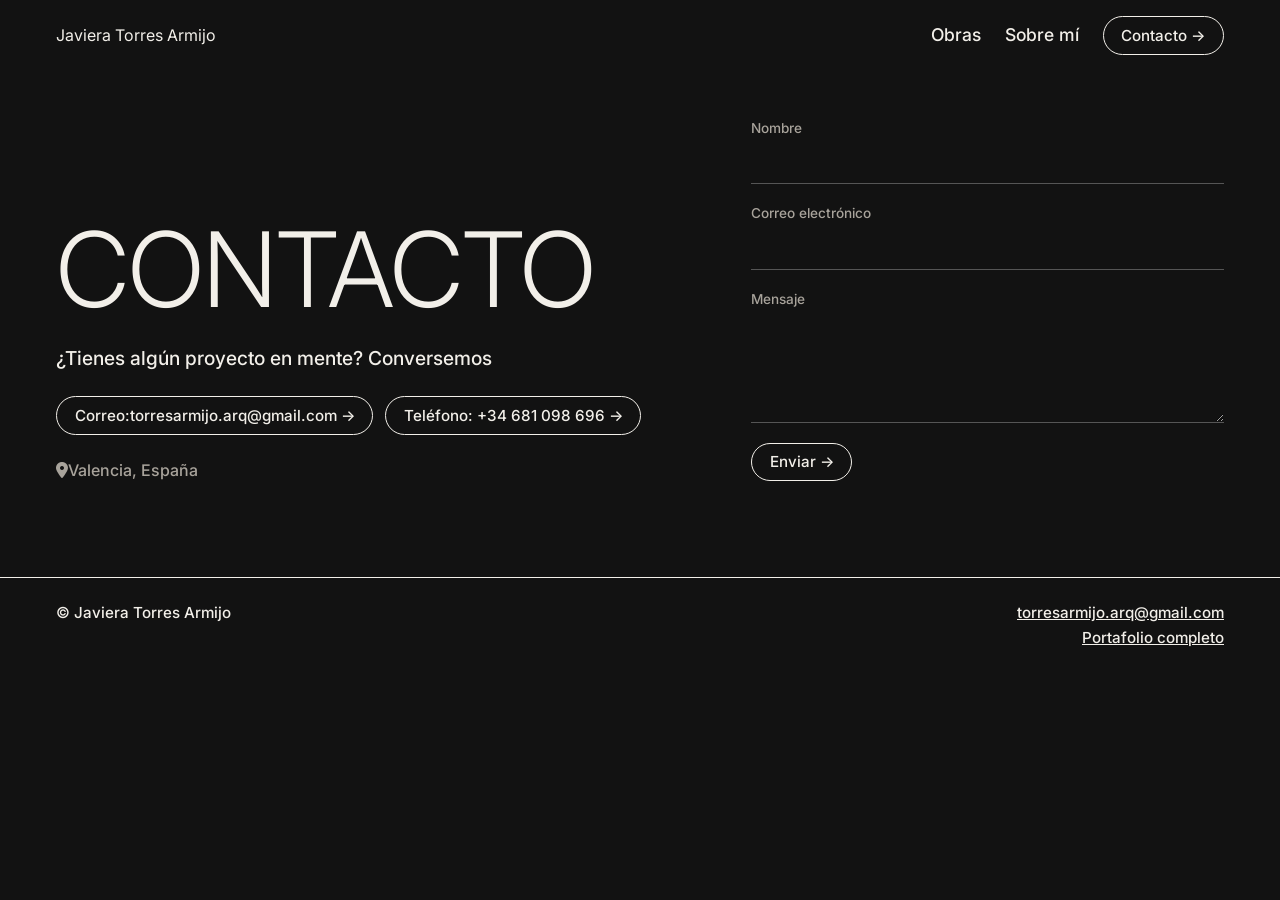
==== contacto.html @ c5724869 "inicio repo ejercicios" ====
<!DOCTYPE html>
<html lang="en">
<head>
    <meta charset="UTF-8">
    <meta name="viewport" content="width=device-width, initial-scale=1.0">
    <title>Contacto · Javiera Torres Armijo</title>
    <meta name="description" content="Portafolio de Javiera Torres Armijo, arquitecta, diseñadora gráfica y web. Trabajos seleccionados 2020 - 2025">
    <link rel="preconnect" href="https://fonts.googleapis.com">
    <link rel="preconnect" href="https://fonts.gstatic.com" crossorigin>
    <link rel="stylesheet" href="https://fonts.googleapis.com/css2?family=Inter:wght@300;400;500;600&display=swap">
    <link rel="stylesheet" href="https://cdnjs.cloudflare.com/ajax/libs/font-awesome/6.5.1/css/all.min.css">
    <link rel="stylesheet" href="styles.css">
</head>
<body>
    <header class="cabecera">
        <div class="contenedor cabecera__interior">
            <a href="index.html" class="cabecera__nombre">Javiera Torres Armijo</a>
            <nav aria-label="Principal">
                <ul class="menu">
                    <li class="menu__item"><a href="index.html" class="menu__enlace">Obras</a></li>
                    <li class="menu__item"><a href="sobre-mi.html" class="menu__enlace">Sobre mí</a></li>
                    <li class="menu__item"><a href="contacto.html" aria-current="page" class="boton">Contacto &rarr;</a></li>
                </ul>
            </nav>
        </div>
    </header>
    <main class="contenedor contacto">
        <section class="contacto__texto">
            <h1 class="titulo-gigante">Contacto</h1>
            <p class="contacto__lema">¿Tienes algún proyecto en mente? Conversemos</p>
            <div class="contacto__botones">
                <a href="mailto:torresarmijo.arq@gmail.com" class="boton">Correo:torresarmijo.arq@gmail.com &rarr;</a>
                <a href="tel:+34681098696" class="boton">Teléfono: +34 681 098 696 &rarr;</a>
            </div>
            <p class="contacto__lugar"><i class="fa-solid fa-location-dot"></i>Valencia, España</p>
        </section>
        <form action="mailto:torresarmijo.arq@gmail.com" class="formulario" method="post" enctype="text/plain">
            <div class="formulario__campo">
                <label for="nombre" class="formulario__etiqueta">Nombre</label>
                <input type="text" class="formulario__control" id="nombre" name="nombre" required>
            </div>
            <div class="formulario__campo">
                <label for="correo" class="formulario__etiqueta">Correo electrónico</label>
                <input type="email" class="formulario__control" id="correo" name="correo" required>
            </div>
            <div class="formulario__campo">
                <label for="mensaje" class="formulario__etiqueta">Mensaje</label>
                <textarea name="mensaje" id="mensaje" class="formulario__control" rows="4" required></textarea>
            </div>
            <button class="boton" type="submit" >Enviar &rarr;</button>
        </form>
    </main>    
    <footer class="pie">
        <div class="contenedor pie__interior">
            <p>&copy; Javiera Torres Armijo</p>
            <div class="pie__contacto"><a href="mailto:torresarmijo.arq@gmail.com">torresarmijo.arq@gmail.com</a><a href="https://online.fliphtml5.com/nnvds/bmsx" target="_blank" rel="noopener">Portafolio completo</a></div>
        </div>
    </footer>
    
</body>
</html>
---- styles.css ----
* {
    box-sizing: border-box;
    margin: 0;
}

html {
    scroll-behavior: smooth;
}

body {
    background: #121212;
    color: #f2efe9;
    font: 500 1rem/1.4 "Inter", sans-serif;
}

img {
    max-width: 100%;
    height: auto;
    display: block;
}

a {
    color: inherit;
}

.contenedor {
    max-width: 1600px;
    margin: 0 auto;
    padding: 0 1.25rem;
}

.titulo-gigante {
    font-weight: 300;
    text-transform: uppercase;
    font-size: clamp(2.25rem, 9vw, 6.5rem);
    line-height: 1;
    letter-spacing: -.01em;
}

/* CABECERA Y MENÚ HORIZONTAL */
.cabecera {
    position: sticky;
    top: 0;
    z-index: 10;
    background: #121212;
}

.cabecera__interior {
    display: flex;
    justify-content: space-between;
    align-items: center;
    gap: 1rem;
    padding-top: 1rem;
    padding-bottom: 1rem;
}

.cabecera__nombre {
    text-decoration: none;
    font-size: 1rem;
    font-weight: 400;
}

.menu {
    display: flex;
    align-items: center;
    gap: 1rem;
    list-style: none;
    padding: 0;
    font-size: .95rem;
}

.menu__enlace {
    text-decoration: none;
}

.menu__enlace:hover,
.menu__enlace[aria-current="page"] {
    text-decoration: underline;
    text-underline-offset: 6px;
}

/* BOTON  */
.boton {
    display: inline-block;
    border: 1px solid #f2efe9;
    border-radius: 999px;
    padding: .55rem 1.1rem;
    background: none;
    color: #f2efe9;
    font: 500 .95rem "Inter", sans-serif;
    text-decoration: none;
    cursor: pointer;
    transition: background .2s, color .2s;
}

.boton:hover,
.boton:focus-visible {
    background: #f2efe9;
    color: #121212;
}

/* OBRAS: FILA HORIZONTAL CON DESPLAZAMIENTO */
.obras {
    padding: 1.5rem 0 2rem;
}

.obras__fila {
    display: flex;
    gap: 1.25rem;
    list-style: none;
    padding: 0 1.25rem 1rem;
    overflow-x: auto;
    scroll-snap-type: x mandatory;
    scroll-padding: 0 1.25rem;
    scrollbar-width: thin;
    scrollbar-color: #555 #121212;
}

.obras__item {
    flex: 0 0 78vw;
    scroll-snap-align: start;
}

.presentacion {
    display: flex;
    align-items: flex-end;
}

.presentacion__texto {
    font-size: 1.35rem;
    font-weight: 500;
    line-height: 1.25;
}

.tarjeta {
    position: relative;
    display: block;
    aspect-ratio: 3/4;
    overflow: hidden;
    color: #f2efe9;
    text-decoration: none;
}

.tarjeta__img {
    width: 100%;
    height: 100%;
    object-fit: cover;
    filter: grayscale(1);
    transition: filter .4s, transform .6s;
}

.tarjeta:hover .tarjeta__img,
.tarjeta:focus-visible .tarjeta__img {
    filter: grayscale(0);
    transform: scale(1.03);
}

.tarjeta__texto {
    position: absolute;
    inset: auto 0 0 0;
    padding: 3rem 1.25rem 1.25rem;
    background: linear-gradient(to top, rgba(0, 0, 0, .85), transparent);
}

.tarjeta__titulo {
    font-size: 1.05rem;
    font-weight: 500;
}

.tarjeta__sub {
    font-size: .9rem;
}

.obras__aviso {
    margin-top: 1rem;
    font-size: .9rem;
}

/* PAGINA DE OBRAS */
.obra {
    padding-bottom: 2rem;
}

.obra__encabezado {
    display: grid;
    gap: 1rem;
    padding: 2rem 0;
}

.obra__resumen {
    max-width: 36rem;
    font-size: 1.1rem;
}

.obra__principal {
    width: 100%;
    max-height: 85vh;
    object-fit: cover;
}

.obra__cuerpo {
    display: grid;
    gap: 2rem;
    padding: 3rem 0;
}

.obra__secundaria {
    width: 100%;
}

.ficha__fila {
    padding: .9rem 0;
    border-bottom: 1 px solid #2e2e2e;
}

.ficha dt {
    color: #a8a39b;
    font-size: .85rem;
    text-decoration: underline;
    text-underline-offset: 4px;
}

.galeria {
    display: grid;
    gap: 2rem;
}

.galeria__pie {
    padding-top: .5rem;
    font-size: .85rem;
    color: #a8a39b;
}

.galeria__img {
    width: 100%;
}

.paginacion {
    display: flex;
    flex-wrap: wrap;
    justify-content: space-between;
    gap: 1rem;
    margin-bottom: 3rem;
}

/* SOBRE MI */
.sobre {
    display: grid;
    gap: 3rem;
    padding-top: 1.5rem;
    padding-bottom: 3rem;
}

.sobre__img {
    width: 100%;
    max-height: 70vh;
    object-fit: cover;
}

.sobre__texto {
    margin: 1.5rem;
    font-size: 1.2rem;
    line-height: 1.35;
    max-width: 60rem;
}

.sobre__botones,
.contacto__botones {
    display: flex;
    flex-wrap: wrap;
    gap: .75rem;
}

.sobre__datos {
    display: grid;
    gap: 2.5rem;
    align-content: start;
    color: #cfcac2;
}

.lista__titulo {
    font-size: .95rem;
    font-weight: 500;
    text-decoration: underline;
    text-underline-offset: 4px;
    margin-bottom: 1rem;
}

.lista__fila {
    display: flex;
    justify-content: space-between;
    gap: 1rem;
    padding: .5rem 0;
    font-size: .95rem;
}

.lista__fila dd {
    text-align: right;
    white-space: nowrap;
}

/* CONTACTO Y FORMULARIO */
.contacto {
    display: grid;
    gap: 3rem;
    padding-top: 3rem;
    padding-bottom: 4rem;
}

.contacto__lema {
    margin: 1.5rem 0;
    font-size: 1.2rem;
    max-width: 32rem;
}

.contacto__lugar {
    margin-top: 1.5rem;
    color: #a8a39b;
}

.formulario {
    display: grid;
    gap: 1.25rem;
    align-content: end;
}

.formulario__campo {
    display: grid;
    gap: .25rem;
}

.formulario__etiqueta {
    font-size: .85rem;
    color: #a8a39b;
}

.formulario__control {
    width: 100%;
    padding: .6rem 0;
    border: 0;
    border-bottom: 1px solid #555;
    background: transparent;
    color: #f2efe9;
    font: inherit;
}

.formulario__control:focus {
    outline: 0;
    border-bottom-color: #f2efe9;
}

.formulario__control option {
    background: #121212;
}

.formulario .boton {
    justify-self: start;
}

/* PIE */
.pie {
    margin-top: 2rem;
    border-top: 1px solid #f2efe9;
}

.pie__interior {
    display: flex;
    flex-wrap: wrap;
    justify-content: space-between;
    gap: 1rem;
    padding-top: 1.5rem;
    padding-bottom: 1.5rem;
    font-size: .95rem;
}

.pie__contacto {
    display: grid;
    gap: .25rem;
}

/* TABLET Y ESCRITORIO */
@media (min-width:768px) {

    .contenedor,
    .obra__fila {
        padding-left: 3.5rem;
        padding-right: 3.5rem;
    }

    .obras__fila {
        scroll-padding: 0 3.5rem;
    }

    .cabecera_interior {
        padding-top: 1.25rem;
        padding-bottom: 1.25rem;
    }

    .menu {
        gap: 1.5rem;
        font-size: 1.1rem;
    }

    .obras_item {
        flex-basis: 430px;
    }

    .presentacion__texto {
        font-size: 1.5rem;
    }

    .obra__encabezado {
        grid-template-columns: auto 1fr;
        align-items: center;
        gap: 3rem;
        padding: 3rem 0;
    }

    .obra__cuerpo {
        grid-template-columns: 1.3fr 1fr;
        gap: 4rem;
        align-items: center;
    }

    .galeria {
        gap: 3rem;
    }

    .sobre {
        grid-template-columns: 2.2fr 1fr;
        gap: 5rem;
    }

    .contacto {
        grid-template-columns: 1.3fr 1fr;
        gap: 5rem;
        align-items: end;
    }

    .pie__contacto {
        text-align: right;
    }
}
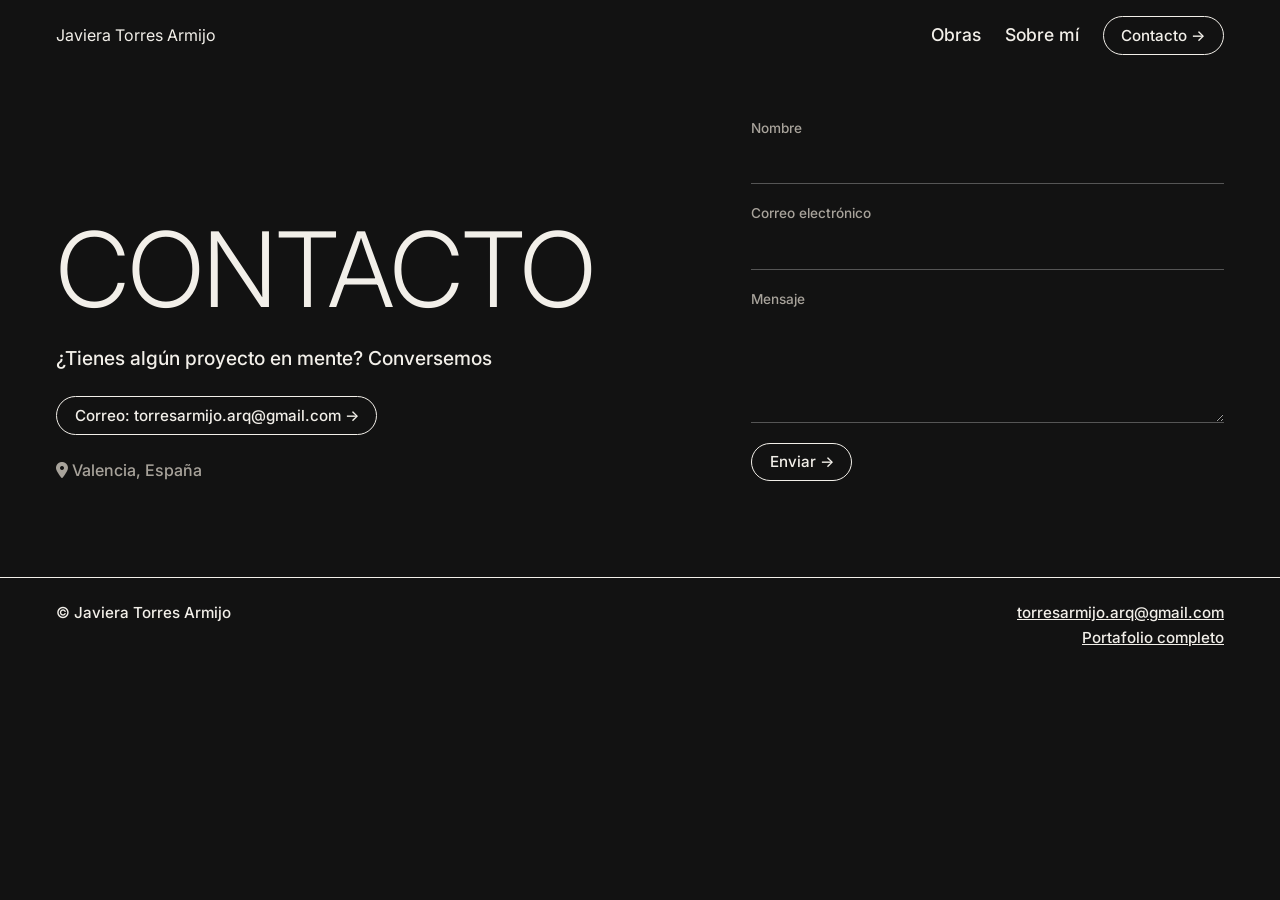
==== commit a575b86f: "cambio presentacion label" ====
--- a/contacto.html
+++ b/contacto.html
@@ -1,16 +1,19 @@
 <!DOCTYPE html>
 <html lang="en">
+
 <head>
     <meta charset="UTF-8">
     <meta name="viewport" content="width=device-width, initial-scale=1.0">
     <title>Contacto · Javiera Torres Armijo</title>
-    <meta name="description" content="Portafolio de Javiera Torres Armijo, arquitecta, diseñadora gráfica y web. Trabajos seleccionados 2020 - 2025">
+    <meta name="description"
+        content="Portafolio de Javiera Torres Armijo, arquitecta, diseñadora gráfica y web. Trabajos seleccionados 2020 - 2025">
     <link rel="preconnect" href="https://fonts.googleapis.com">
     <link rel="preconnect" href="https://fonts.gstatic.com" crossorigin>
     <link rel="stylesheet" href="https://fonts.googleapis.com/css2?family=Inter:wght@300;400;500;600&display=swap">
     <link rel="stylesheet" href="https://cdnjs.cloudflare.com/ajax/libs/font-awesome/6.5.1/css/all.min.css">
     <link rel="stylesheet" href="styles.css">
 </head>
+
 <body>
     <header class="cabecera">
         <div class="contenedor cabecera__interior">
@@ -19,7 +22,8 @@
                 <ul class="menu">
                     <li class="menu__item"><a href="index.html" class="menu__enlace">Obras</a></li>
                     <li class="menu__item"><a href="sobre-mi.html" class="menu__enlace">Sobre mí</a></li>
-                    <li class="menu__item"><a href="contacto.html" aria-current="page" class="boton">Contacto &rarr;</a></li>
+                    <li class="menu__item"><a href="contacto.html" aria-current="page" class="boton">Contacto &rarr;</a>
+                    </li>
                 </ul>
             </nav>
         </div>
@@ -29,10 +33,9 @@
             <h1 class="titulo-gigante">Contacto</h1>
             <p class="contacto__lema">¿Tienes algún proyecto en mente? Conversemos</p>
             <div class="contacto__botones">
-                <a href="mailto:torresarmijo.arq@gmail.com" class="boton">Correo:torresarmijo.arq@gmail.com &rarr;</a>
-                <a href="tel:+34681098696" class="boton">Teléfono: +34 681 098 696 &rarr;</a>
+                <a href="mailto:torresarmijo.arq@gmail.com" class="boton">Correo: torresarmijo.arq@gmail.com &rarr;</a>
             </div>
-            <p class="contacto__lugar"><i class="fa-solid fa-location-dot"></i>Valencia, España</p>
+            <p class="contacto__lugar"><i class="fa-solid fa-location-dot"></i> Valencia, España</p>
         </section>
         <form action="mailto:torresarmijo.arq@gmail.com" class="formulario" method="post" enctype="text/plain">
             <div class="formulario__campo">
@@ -47,15 +50,18 @@
                 <label for="mensaje" class="formulario__etiqueta">Mensaje</label>
                 <textarea name="mensaje" id="mensaje" class="formulario__control" rows="4" required></textarea>
             </div>
-            <button class="boton" type="submit" >Enviar &rarr;</button>
+            <button class="boton" type="submit">Enviar &rarr;</button>
         </form>
-    </main>    
+    </main>
     <footer class="pie">
         <div class="contenedor pie__interior">
             <p>&copy; Javiera Torres Armijo</p>
-            <div class="pie__contacto"><a href="mailto:torresarmijo.arq@gmail.com">torresarmijo.arq@gmail.com</a><a href="https://online.fliphtml5.com/nnvds/bmsx" target="_blank" rel="noopener">Portafolio completo</a></div>
+            <div class="pie__contacto"><a href="mailto:torresarmijo.arq@gmail.com">torresarmijo.arq@gmail.com</a><a
+                    href="https://online.fliphtml5.com/nnvds/bmsx" target="_blank" rel="noopener">Portafolio
+                    completo</a></div>
         </div>
     </footer>
-    
+
 </body>
+
 </html>
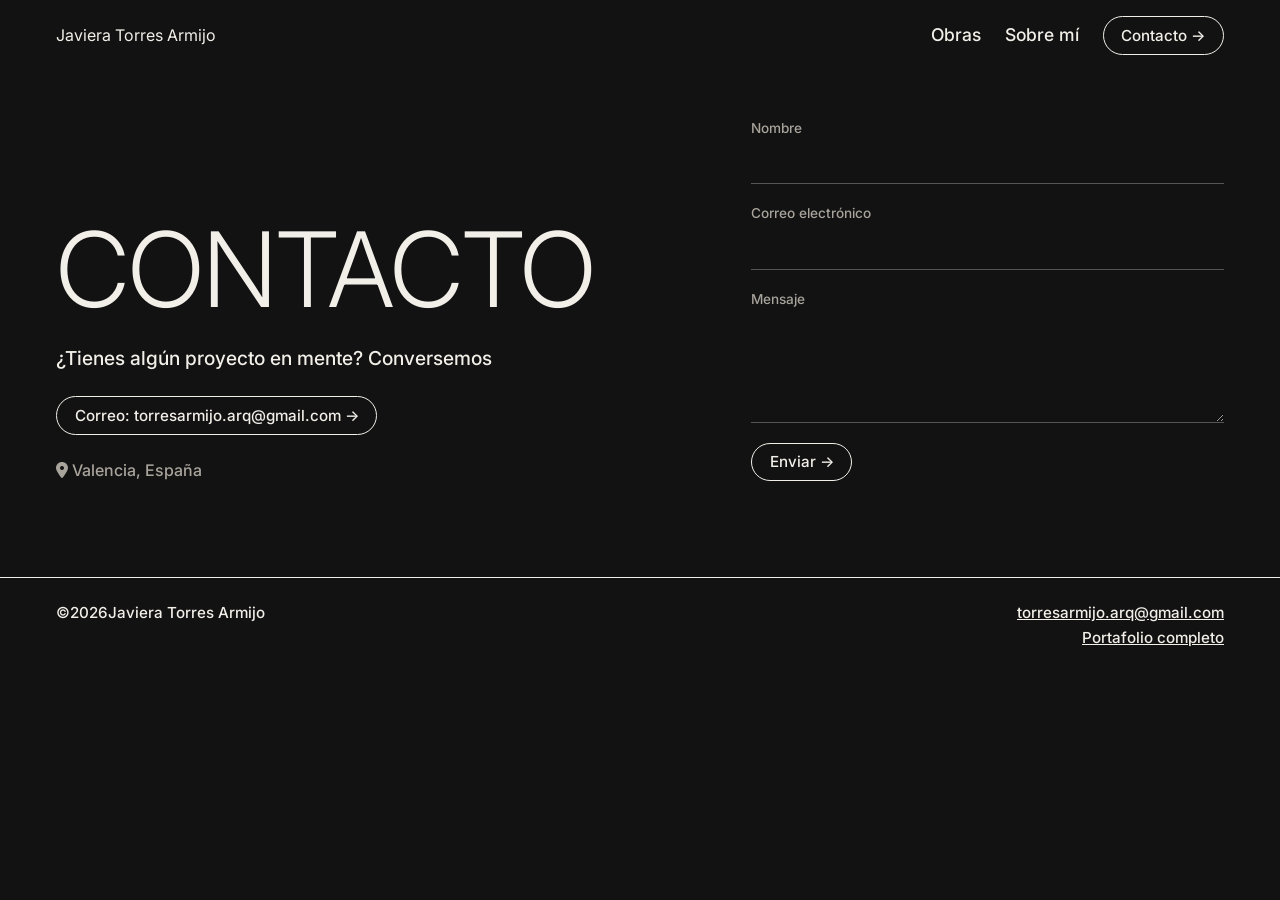
==== commit 8cf46515: "actualizaciones en todos por apliacion de javascript" ====
--- a/contacto.html
+++ b/contacto.html
@@ -55,13 +55,13 @@
     </main>
     <footer class="pie">
         <div class="contenedor pie__interior">
-            <p>&copy; Javiera Torres Armijo</p>
+            <p>&copy;<span id="anio">2026</span>Javiera Torres Armijo</p>
             <div class="pie__contacto"><a href="mailto:torresarmijo.arq@gmail.com">torresarmijo.arq@gmail.com</a><a
                     href="https://online.fliphtml5.com/nnvds/bmsx" target="_blank" rel="noopener">Portafolio
                     completo</a></div>
         </div>
     </footer>
-
+<script src="main.js" defer></script>
 </body>
 
 </html>
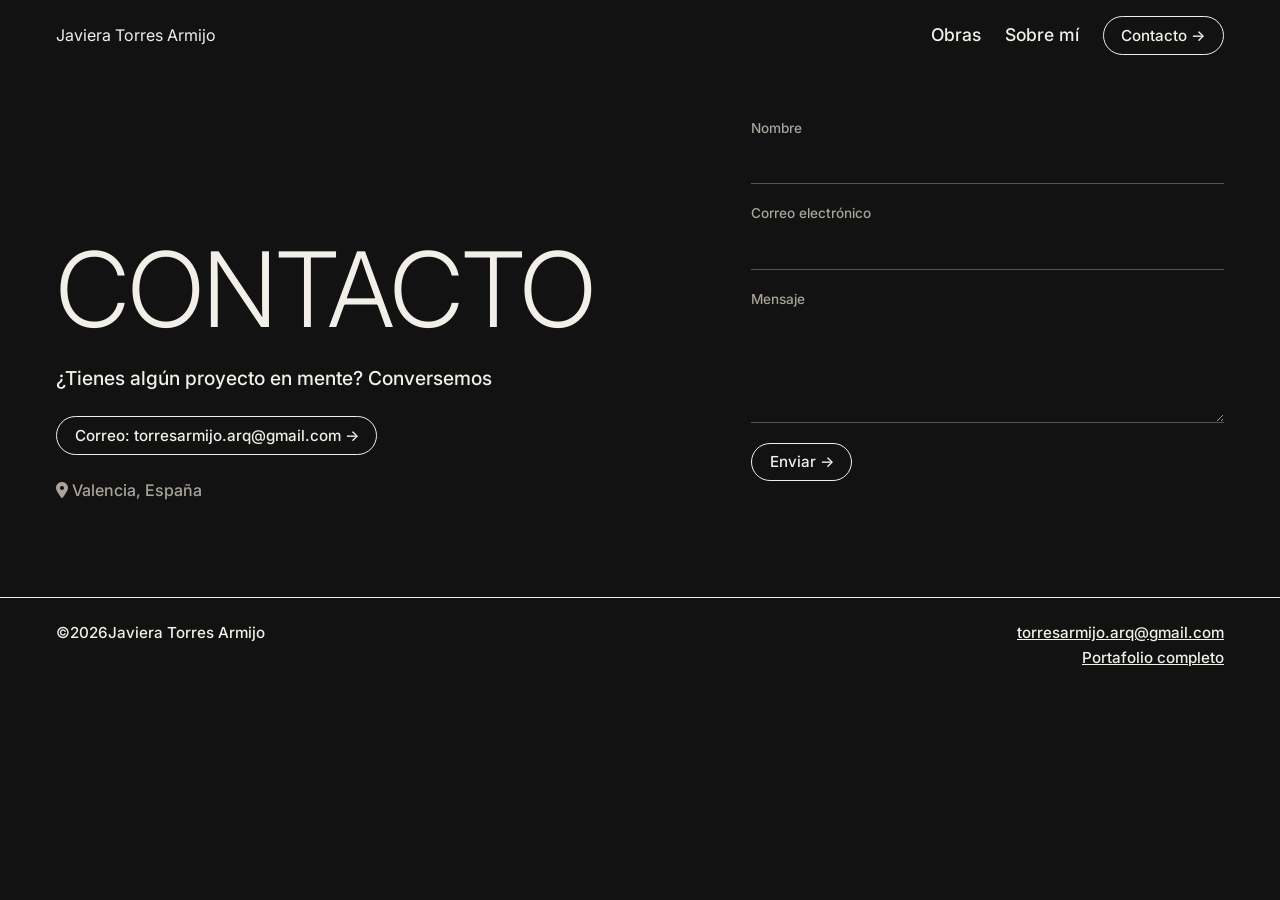
==== commit 2afd6ca1: "agregar javascript a css" ====
--- a/contacto.html
+++ b/contacto.html
@@ -1,5 +1,5 @@
 <!DOCTYPE html>
-<html lang="en">
+<html lang="es">
 
 <head>
     <meta charset="UTF-8">
@@ -37,7 +37,7 @@
             </div>
             <p class="contacto__lugar"><i class="fa-solid fa-location-dot"></i> Valencia, España</p>
         </section>
-        <form action="mailto:torresarmijo.arq@gmail.com" class="formulario" method="post" enctype="text/plain">
+        <form action="mailto:torresarmijo.arq@gmail.com" class="formulario" method="post" enctype="text/plain" id="formulario" novalidate>
             <div class="formulario__campo">
                 <label for="nombre" class="formulario__etiqueta">Nombre</label>
                 <input type="text" class="formulario__control" id="nombre" name="nombre" required>
@@ -51,6 +51,7 @@
                 <textarea name="mensaje" id="mensaje" class="formulario__control" rows="4" required></textarea>
             </div>
             <button class="boton" type="submit">Enviar &rarr;</button>
+            <p class="formulario__mensaje" id="mensaje-formulario" role="status"></p>
         </form>
     </main>
     <footer class="pie">
--- a/styles.css
+++ b/styles.css
@@ -172,7 +172,6 @@
 }
 
 .obras__aviso {
-    margin-top: 1rem;
     font-size: .9rem;
 }
 
@@ -377,6 +376,74 @@
     display: grid;
     gap: .25rem;
 }
+/* JAVASCRIPT */
+.obras__controles{
+    display: flex;
+    justify-content: space-between;
+    align-items: center;
+    gap: 1rem;
+    margin-top: 1rem;
+}
+
+.obras__botones{
+    display: flex;
+    gap: .5rem;
+}
+
+.boton--flecha{
+    width: 2.75rem;
+    height: 2.75rem;
+    padding: 0;
+    display: grid ;
+    place-items: center;
+}
+
+.obra img{
+    cursor: zoom-in;
+}
+
+.visor{
+    width: 100%;
+    height: 100%;
+    max-width: none;
+    max-height: none;
+    margin: 0;
+    padding: 1rem;
+    border: 0;
+    background: rgba(0,0,0,.95);
+    color: #f2efe9;
+}
+
+.visor[open]{
+    display: grid;
+    grid-template-rows: 1fr auto;
+    gap: .75rem;
+}
+
+.visor__img{
+    width: 100%;
+    height: 100%;
+    min-height: 0;
+    margin: auto;
+    object-fit: contain;
+}
+
+.visor__pie{
+    text-align: center;
+    font-size: .9rem;
+    color: #a8a39b;
+}
+
+.visor__cerrar{
+    position: absolute;
+    top: .75rem;
+    right: 1rem;
+    z-index: 1;
+    background: none;
+    border: 0;
+    color: #f2efe9;
+    font-size: 2.25;
+}
 
 /* TABLET Y ESCRITORIO */
 @media (min-width:768px) {
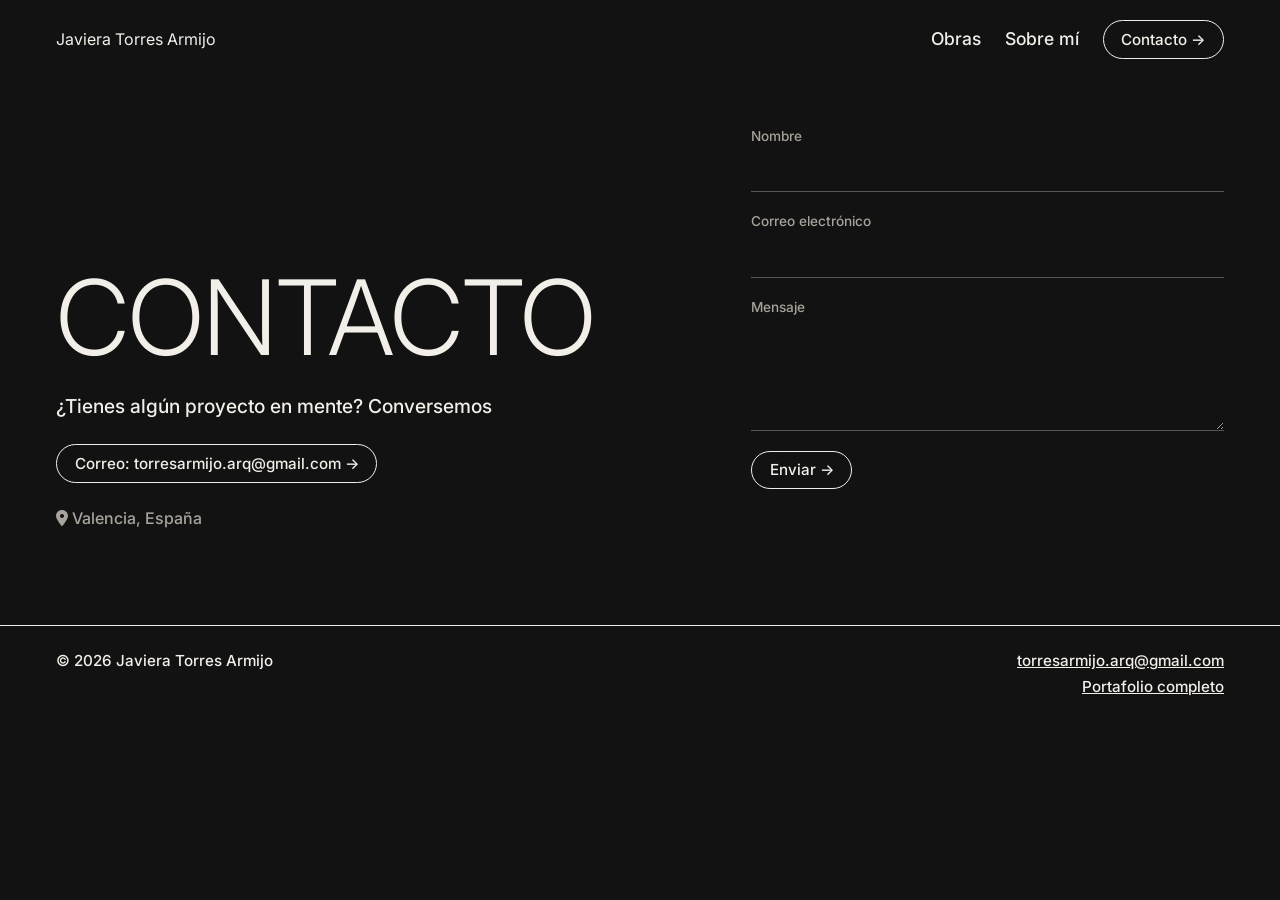
==== commit 0a7f2623: "correccion de errores en todas las hojas de estilos" ====
--- a/contacto.html
+++ b/contacto.html
@@ -56,7 +56,7 @@
     </main>
     <footer class="pie">
         <div class="contenedor pie__interior">
-            <p>&copy;<span id="anio">2026</span>Javiera Torres Armijo</p>
+            <p>&copy; <span id="anio">2026</span> Javiera Torres Armijo</p>
             <div class="pie__contacto"><a href="mailto:torresarmijo.arq@gmail.com">torresarmijo.arq@gmail.com</a><a
                     href="https://online.fliphtml5.com/nnvds/bmsx" target="_blank" rel="noopener">Portafolio
                     completo</a></div>
--- a/styles.css
+++ b/styles.css
@@ -209,7 +209,7 @@
 
 .ficha__fila {
     padding: .9rem 0;
-    border-bottom: 1 px solid #2e2e2e;
+    border-bottom: 1px solid #2e2e2e;
 }
 
 .ficha dt {
@@ -239,7 +239,7 @@
     flex-wrap: wrap;
     justify-content: space-between;
     gap: 1rem;
-    margin-bottom: 3rem;
+    margin-top: 3rem;
 }
 
 /* SOBRE MI */
@@ -257,7 +257,7 @@
 }
 
 .sobre__texto {
-    margin: 1.5rem;
+    margin: 1.5rem 0;
     font-size: 1.2rem;
     line-height: 1.35;
     max-width: 60rem;
@@ -442,14 +442,30 @@
     background: none;
     border: 0;
     color: #f2efe9;
-    font-size: 2.25;
-}
+    font-size: 2.25rem;
+    line-height: 1;
+    cursor: pointer;
+}
+
+.formulario__mensaje{
+    min-height: 1.4em;
+    font-size: .9rem;
+}
+
+.formulario__mensaje--error{
+    color: #ff8a7a;
+}
+
+.formulario__mensaje--ok{
+    color: #9fd6a8;
+}
+
 
 /* TABLET Y ESCRITORIO */
 @media (min-width:768px) {
 
     .contenedor,
-    .obra__fila {
+    .obras__fila {
         padding-left: 3.5rem;
         padding-right: 3.5rem;
     }
@@ -458,7 +474,7 @@
         scroll-padding: 0 3.5rem;
     }
 
-    .cabecera_interior {
+    .cabecera__interior {
         padding-top: 1.25rem;
         padding-bottom: 1.25rem;
     }
@@ -468,7 +484,7 @@
         font-size: 1.1rem;
     }
 
-    .obras_item {
+    .obras__item {
         flex-basis: 430px;
     }
 
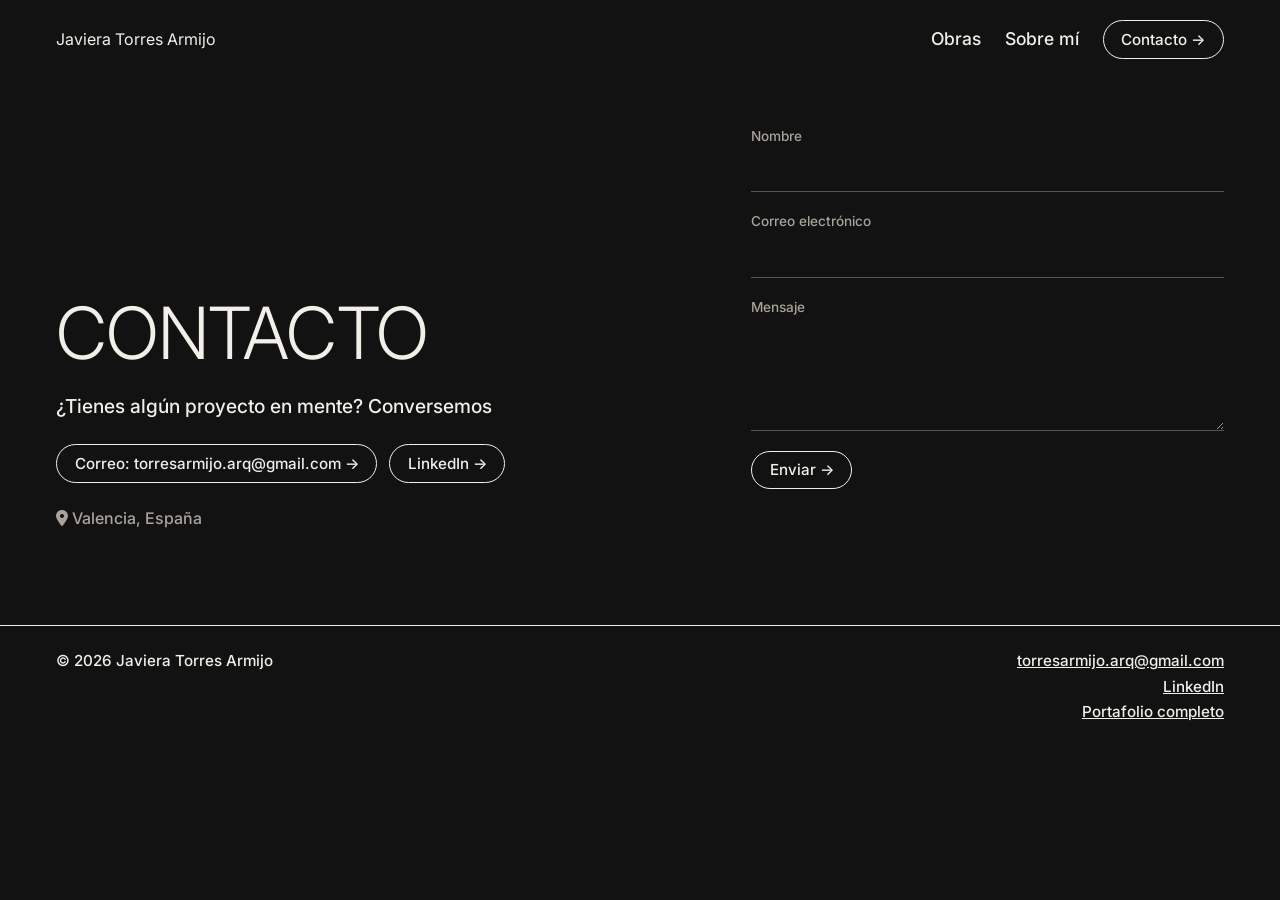
==== commit 8dac45de: "actualizacion portafolio" ====
--- a/contacto.html
+++ b/contacto.html
@@ -6,7 +6,7 @@
     <meta name="viewport" content="width=device-width, initial-scale=1.0">
     <title>Contacto · Javiera Torres Armijo</title>
     <meta name="description"
-        content="Portafolio de Javiera Torres Armijo, arquitecta, diseñadora gráfica y web. Trabajos seleccionados 2020 - 2025">
+        content="Portafolio de Javiera Torres Armijo, arquitecta, diseñadora gráfica y web. Contacto">
     <link rel="preconnect" href="https://fonts.googleapis.com">
     <link rel="preconnect" href="https://fonts.gstatic.com" crossorigin>
     <link rel="stylesheet" href="https://fonts.googleapis.com/css2?family=Inter:wght@300;400;500;600&display=swap">
@@ -34,6 +34,7 @@
             <p class="contacto__lema">¿Tienes algún proyecto en mente? Conversemos</p>
             <div class="contacto__botones">
                 <a href="mailto:torresarmijo.arq@gmail.com" class="boton">Correo: torresarmijo.arq@gmail.com &rarr;</a>
+                <a href="https://www.linkedin.com/in/javiera-torres-4b315a322/" class="boton" target="_blank" rel="noopener">LinkedIn &rarr;</a>
             </div>
             <p class="contacto__lugar"><i class="fa-solid fa-location-dot"></i> Valencia, España</p>
         </section>
@@ -54,12 +55,15 @@
             <p class="formulario__mensaje" id="mensaje-formulario" role="status"></p>
         </form>
     </main>
-    <footer class="pie">
+     <footer class="pie">
         <div class="contenedor pie__interior">
             <p>&copy; <span id="anio">2026</span> Javiera Torres Armijo</p>
             <div class="pie__contacto"><a href="mailto:torresarmijo.arq@gmail.com">torresarmijo.arq@gmail.com</a><a
-                    href="https://online.fliphtml5.com/nnvds/bmsx" target="_blank" rel="noopener">Portafolio
-                    completo</a></div>
+                    href="https://www.linkedin.com/in/javiera-torres-4b315a322/" target="_blank"
+                    rel="noopener">LinkedIn</a>
+                <a href="https://online.fliphtml5.com/nnvds/bmsx" target="_blank" rel="noopener">Portafolio
+                    completo</a>
+            </div>
         </div>
     </footer>
 <script src="main.js" defer></script>
--- a/styles.css
+++ b/styles.css
@@ -32,9 +32,16 @@
 .titulo-gigante {
     font-weight: 300;
     text-transform: uppercase;
-    font-size: clamp(2.25rem, 9vw, 6.5rem);
+    font-size: clamp(2.25rem, 6vw, 4.5rem);
     line-height: 1;
     letter-spacing: -.01em;
+}
+
+.titulo-gigante__sub{
+    display: block;
+    margin-top: .75rem;
+    font-size: clamp(1.5rem, 3vw, 2.25rem);
+    line-height: 1.1;
 }
 
 /* CABECERA Y MENÚ HORIZONTAL */
@@ -135,7 +142,7 @@
 .tarjeta {
     position: relative;
     display: block;
-    aspect-ratio: 3/4;
+    aspect-ratio: 3/2;
     overflow: hidden;
     color: #f2efe9;
     text-decoration: none;
@@ -187,8 +194,9 @@
 }
 
 .obra__resumen {
-    max-width: 36rem;
-    font-size: 1.1rem;
+    max-width: 40rem;
+    font-size: 1.3rem;
+    line-height: 1.25;
 }
 
 .obra__principal {
@@ -254,6 +262,7 @@
     width: 100%;
     max-height: 70vh;
     object-fit: cover;
+    filter: grayscale(1);
 }
 
 .sobre__texto {
@@ -460,18 +469,136 @@
     color: #9fd6a8;
 }
 
+/* GALERIA DE LA OBRA */
+.galeria-obra__marco{
+    position: relative;
+    width: 100%;
+    max-height: 80vh;
+    aspect-ratio: 4/3;
+    background: #1a1a1a;
+}
+
+.galeria-obra__img{
+    width: 100%;
+    height: 100%;
+    object-fit: contain;
+}
+
+.galeria-obra__flecha{
+    position: absolute;
+    top: 50%;
+    transform: translateY(-50%);
+    display: grid;
+    place-items: center;
+    width: 2.75rem;
+    height: 2.75rem;
+    padding-bottom: .2rem;
+    border: 0;
+    border-radius: 50%;
+    background: rgba(18, 18, 18, .6);
+    color: #f2efe9;
+    font-size: 2rem;
+    line-height: 2rem;
+    cursor: pointer;
+    transition: background .2s, color .2s;
+}
+
+.galeria-obra__flecha:hover, .galeria-obra__flecha:focus-visible{
+    background: #f2efe9;
+    color: #121212;
+}
+
+.galeria-obra__flecha--izq{
+    left: 1rem;
+}
+
+.galeria-obra__flecha--der{
+    right: 1rem;
+}
+
+.galeria-obra__contador{
+    position: absolute;
+    bottom: .75rem;
+    left: 50%;
+    transform: translateX(-50%);
+    padding: .15rem .75rem;
+    border-radius: 999px;
+    background: rgba(18, 18, 18, .6);
+    font-size: .85rem;
+}
+
+.galeria-obra__pie{
+    margin-top: .75rem;
+    font-size: .9rem;
+    color: #a8a39b;
+}
+
+.miniaturas{
+    position: relative;
+    display: flex;
+    gap: .75rem;
+    list-style: none;
+    width: fit-content;
+    max-width: 100%;
+    margin: 1rem auto 0;
+    padding: .25rem;
+    overflow-x: auto;
+    scrollbar-width: thin;
+    scrollbar-color: #555 #121212;
+}
+
+.miniaturas li{
+    flex-shrink: 0;
+}
+
+.miniatura{
+    display: block;
+    padding: 0;
+    border: 2px solid transparent;
+    background: none;
+    opacity: .55;
+    cursor: pointer;
+    transition: opacity .2s, border-color .2s;
+}
+
+.miniatura:hover,
+.miniatura:focus-visible{
+    opacity: 1;
+}
+
+.miniatura--activa{
+    opacity: 1;
+    border-color: #f2efe9;
+}
+
+.miniatura .miniatura__img{
+    width: 6.5rem;
+    height: 4.5rem;
+    object-fit: cover;
+    cursor: pointer;
+}
+
+.ficha{
+    max-width: 44rem;
+    margin-top: 2.5rem;
+}
+
 
 /* TABLET Y ESCRITORIO */
 @media (min-width:768px) {
 
-    .contenedor,
-    .obras__fila {
+    .contenedor{
+        max-width: none;
         padding-left: 3.5rem;
         padding-right: 3.5rem;
     }
 
-    .obras__fila {
-        scroll-padding: 0 3.5rem;
+    .obras__fila{
+        width: calc(100% - 7rem);
+        margin: 0 auto;
+        padding-left: 0;
+        padding-right: 0;
+        scroll-padding: 0;
     }
 
     .cabecera__interior {
@@ -485,7 +612,7 @@
     }
 
     .obras__item {
-        flex-basis: 430px;
+        flex-basis: 700px;
     }
 
     .presentacion__texto {
@@ -493,10 +620,20 @@
     }
 
     .obra__encabezado {
-        grid-template-columns: auto 1fr;
+        grid-template-columns: fit-content(60%) minmax(0, 40rem);
+        justify-content: start;
         align-items: center;
-        gap: 3rem;
+        column-gap: 2.5rem;
         padding: 3rem 0;
+    }
+
+    .galeria-obra__marco{
+        aspect-ratio: 16/9;
+    }
+
+    .galeria-obra__flecha{
+        width: 3.25rem;
+        height: 3.25rem;
     }
 
     .obra__cuerpo {
